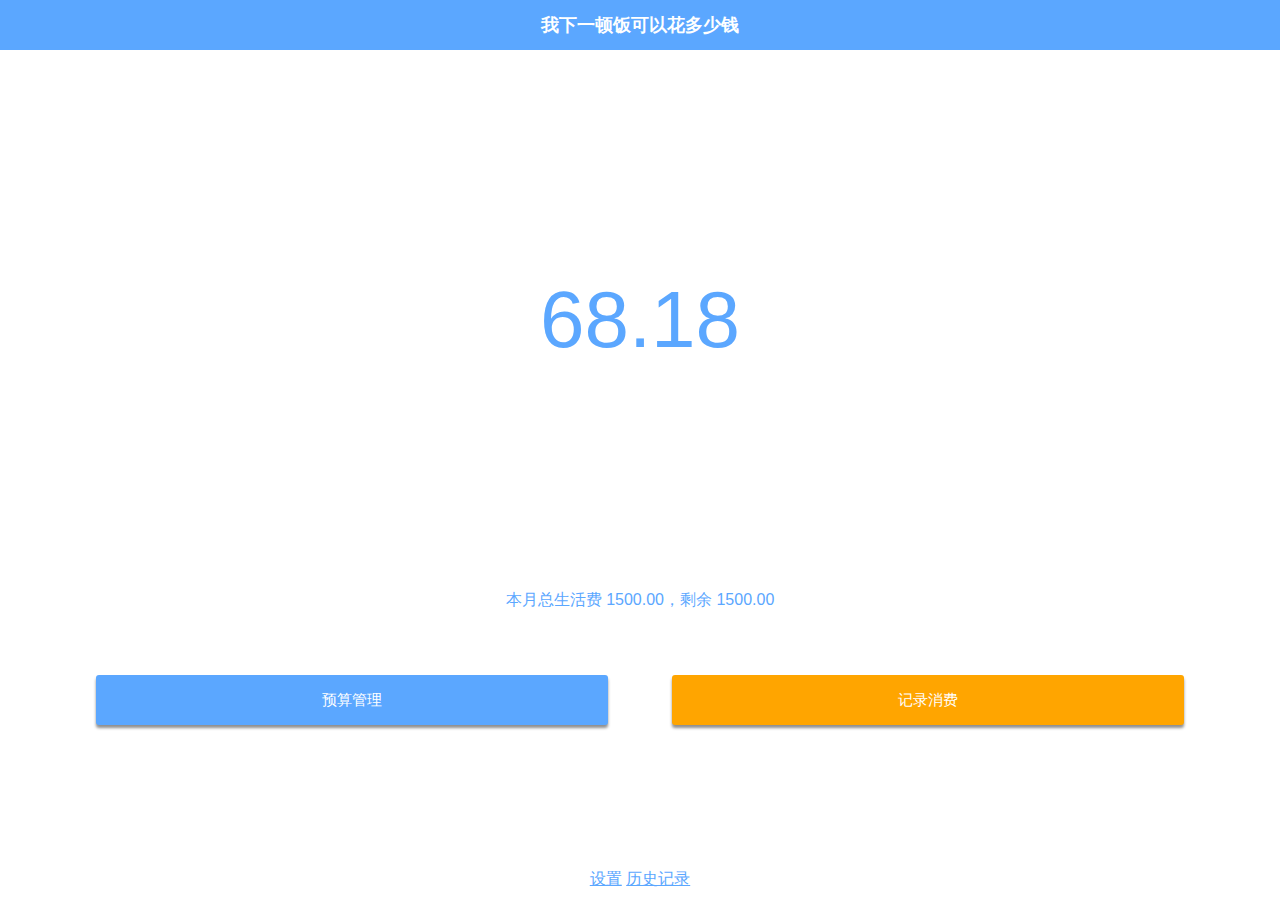
==== index.html @ 4fa92c4d "Add service worker" ====
<!DOCTYPE html>
<html lang="en">
<head>
    <meta charset="UTF-8">
    <meta name="viewport" content="width=device-width, initial-scale=1.0, user-scalable=no">
    <title>我下一顿饭可以花多少钱</title>
    <link rel="stylesheet" href="style.css">
    <script src="jquery-3.6.0.js"></script>
    <script src="sweetalert.min.js"></script>
    <script src="common.js"></script>
    <link rel="manifest" href="manifest.json" />
    <link rel="icon" href="/icon.png" type="image/png" />
    <style>
        .next{
            width: 100%;
            text-align: center;
        }
        #nextmoney{
            font-size: 80px;
            color: var(--theme);
            line-height: 60vh;
        }
        
    </style>
</head>
<body>
    <div class="header"><p>我下一顿饭可以花多少钱</p></div>
    <div class="next">
        <p id="nextmoney">0.00</p>
        <p class="themetext">本月总生活费 <span id="total">0</span>，剩余 <span id="estimate">0</span></p>
        
    </div>
    <div class="warn" style="display: none; text-align: center; margin: auto; font-size: 14px; line-height: 24px; color: red;">
        <img src="warn.png" width="24px" height="24px" align="left" alt=""><span id="warntxt">警告</span>
    </div>
    <div class="buttons">
        <button id="btnbudget"  class="largebutton commonbutton buttonblue">预算管理</button>
        <button id="btnconsume" class="largebutton commonbutton buttonorange">记录消费</button>
    </div>
    <div class="flexspace"></div>
    <div class="links">
        <a href="setting.html">设置</a> <a href="history.html">历史记录</a>
    </div>
    <script>
        $("#nextmoney").text(NextCalc.formatNumber(NextCalc.computeNext()));
        $("#estimate").text(NextCalc.formatNumber(NextCalc.getAvailableAmount()));
        $("#total").text(NextCalc.formatNumber(NextCalc.totalAmount));
        
        $("#btnbudget").click(()=>{
            window.location.href="add.html";
        });
        $("#btnconsume").click(()=>{
            window.location.href="consume.html";
        });
        var warn = NextCalc.getWarnLevel();
        if(warn>0){
            $(".warn").show();
            if(warn==1){
                $("#warntxt").text("本月预算已超支，可能会在月末之前耗尽，请调整支出。");
            }
            if(warn==2){
                $("#warntxt").text("预算已耗尽。");
            }
        }
    </script>
</body>
</html>
---- style.css ----
*{
    margin: 0px;
    padding: 0px;
    list-style: none;
    font-family: sans-serif;
    --theme: rgb(91, 167, 255);
    --theme-dark: rgb(41, 87, 125);
}

body{
    width: 100vw;
    height: 100vh;
    display: flex;
    flex-direction: column;
}
        
.back{
    display: block;
    float: left;
    width: 50px;
    height: 50px;
    text-align: center;
    font-family: monospace;
}
a{
    color: var(--theme);
}
.links{
    text-align: center;
    padding: 10px;
}
.buttons{
    width: 90%;
    margin: 5%;
    display: flex;
    flex-direction: row;
    justify-content: space-around;
}
.largebutton{
    width: 40vw;
    height: 50px;
    font-size: 20px;
    line-height: 50px;
    
}
.buttonblue{
    background-color: var(--theme);
}
.buttonblue:active{
    background-color: var(--theme-dark);
}

.buttonorange{
    background-color: orange;
}        
.buttonorange:active{
    background-color: darkorange;
}
.header{
    width: 100%;
    height: 50px;
    box-sizing: border-box;
    line-height: 50px;
    background-color: var(--theme);
}
.header>*{
    text-align: center;
    font-weight: bolder;
    font-size: 18px;
    color: white;
}

.themetext{
    color:var(--theme);
}

.commonbutton{
    color: white;
    font-size: 15px;
    line-height: 30px;
    border-style: none;
    border-radius: 3px;
    text-align: center;
}

.commonbutton{
    box-shadow: 0px 3px 3px 0px rgba(0, 0, 0, 0.445);
    transition: 400ms;
}

.commonbutton:focus{
    
    border-style: none;
}
.commonbutton:active{
    border-style: none;
    box-shadow: 0px 3px 8px 0px rgba(0, 0, 0, 0.445);
    transition: 400ms;
}


.flexspace{
    flex-grow: 1;
}

.input{
    margin: 5px;
    margin-left: 20px;
    margin-right: 20px;
    height: 80px;
    padding: 10px;
    text-align: left;
    border-bottom: solid var(--theme) 2px;
    overflow: auto;
}
.hint{
    font-size: 30px;
    margin-left: 20px;
}
#input{
    font-size: 60px;
}

.key{
    margin: 3px;
    border-radius: 3px;
    background-color: white;
    font-size: 40px;
    font-weight: bolder;
    display: flex;
    justify-content: center;
    align-items: center;
}


.key:active{
    background-color: lightgray;
}

.btnok{
    background-color: var(--theme);
}
.btnok:active{
    background-color: var(--theme-dark);
}
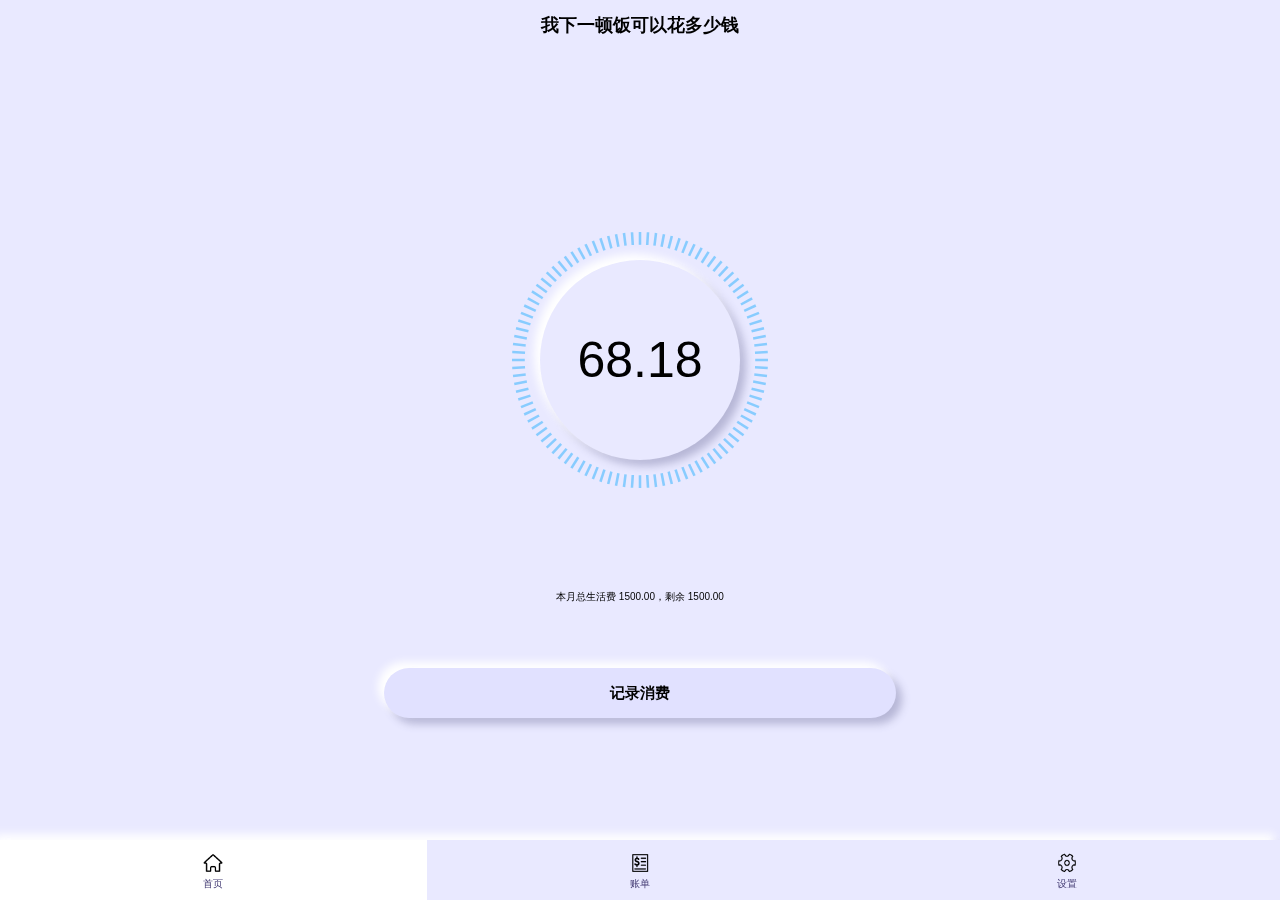
==== commit bbd5e684: "Update UI" ====
--- a/index.html
+++ b/index.html
@@ -1,54 +1,115 @@
 <!DOCTYPE html>
-<html lang="en">
+<html lang="zh">
 <head>
     <meta charset="UTF-8">
     <meta name="viewport" content="width=device-width, initial-scale=1.0, user-scalable=no">
     <title>我下一顿饭可以花多少钱</title>
-    <link rel="stylesheet" href="style.css">
-    <script src="jquery-3.6.0.js"></script>
-    <script src="sweetalert.min.js"></script>
-    <script src="common.js"></script>
-    <link rel="manifest" href="manifest.json" />
-    <link rel="icon" href="/icon.png" type="image/png" />
+    <link rel="stylesheet" href="css/style.css">
+    <script src="lib/jquery-3.6.0.js"></script>
+    <script src="lib/sweetalert.min.js"></script>
+    <script src="js/common.js"></script>
+    <link rel="manifest" href="manifest.webmanifest" />
+    <link rel="icon" href="img/icon.png" type="image/png" />
     <style>
         .next{
             width: 100%;
             text-align: center;
+            flex: 0 0 60%;
+            height: 60vh;
         }
         #nextmoney{
-            font-size: 80px;
-            color: var(--theme);
-            line-height: 60vh;
+            font-size: 50px;
+            color: black;
+            position: absolute;
+            left: 50%;    
+		    top:40%;     
+		    transform:translate(-50%,-50%);
         }
         
+
+        .canvasprogress{
+            position: absolute;
+            left: calc(50% - 128px);
+            top: calc(40% - 128px);
+            z-index: -999;
+        }
+
+        .statisticstext{
+            font-size: 10px;
+            text-align: center;
+        }
+        .circlebg{
+            width: 200px;
+            height: 200px;
+            position: absolute;
+            left: calc(50% - 100px);
+            background-clip: border-box;
+            border-radius: 100%;
+            background-color: rgb(233, 233, 255);
+            top: calc(40% - 100px);
+            z-index: -498;
+        }
+
     </style>
 </head>
 <body>
-    <div class="header"><p>我下一顿饭可以花多少钱</p></div>
+	
+	<script>
+	let deferredPrompt;
+
+	window.addEventListener('beforeinstallprompt', (e) => {
+		//e.preventDefault();
+		deferredPrompt = e;
+		//showInstallPromotion();
+		console.log(`'beforeinstallprompt' event was fired.`);
+	});
+	</script>
+
+    <div class="header2"><p>我下一顿饭可以花多少钱</p></div>
     <div class="next">
+        <canvas class="canvasprogress" width="256" height="256" id="progress"></canvas>
+        <div class="circlebg bumpshadow">
+
+        </div>
         <p id="nextmoney">0.00</p>
-        <p class="themetext">本月总生活费 <span id="total">0</span>，剩余 <span id="estimate">0</span></p>
         
     </div>
-    <div class="warn" style="display: none; text-align: center; margin: auto; font-size: 14px; line-height: 24px; color: red;">
-        <img src="warn.png" width="24px" height="24px" align="left" alt=""><span id="warntxt">警告</span>
+    
+    <p class="statisticstext">本月总生活费 <span id="total">0</span>，剩余 <span id="estimate">0</span></p>
+    <div class="warn" style="display: none; text-align: center; margin: auto; font-size: 10px; line-height: 24px; color: red;">
+        <img src="img/warn.png" width="24px" height="24px" align="left" alt=""><span id="warntxt">警告</span>
     </div>
     <div class="buttons">
-        <button id="btnbudget"  class="largebutton commonbutton buttonblue">预算管理</button>
-        <button id="btnconsume" class="largebutton commonbutton buttonorange">记录消费</button>
+        <!-- <button id="btnbudget"  class="largebutton commonbutton  bumpshadow">预算管理</button> -->
+        <button id="btnconsume" class="largebutton commonbutton  bumpshadow">记录消费</button>
     </div>
     <div class="flexspace"></div>
-    <div class="links">
-        <a href="setting.html">设置</a> <a href="history.html">历史记录</a>
+
+    <div class="bottomnav bumpshadow">
+        <a href="index.html" class="selected navitem">
+            <img src="img/menu-home-normal.png" alt="" width="20" height="20">
+            <p>首页</p>
+        </a>
+
+
+        <a href="history.html" class="navitem">
+            <img src="img/bill.png" alt="" width="20" height="20">
+            <p>账单</p>
+        </a>
+        
+        <a href="setting.html" class="navitem">
+            <img src="img/setting-copy.png" alt="" width="20" height="20">
+            <p>设置</p>
+        </a>
     </div>
+
+
+
     <script>
         $("#nextmoney").text(NextCalc.formatNumber(NextCalc.computeNext()));
         $("#estimate").text(NextCalc.formatNumber(NextCalc.getAvailableAmount()));
         $("#total").text(NextCalc.formatNumber(NextCalc.totalAmount));
         
-        $("#btnbudget").click(()=>{
-            window.location.href="add.html";
-        });
         $("#btnconsume").click(()=>{
             window.location.href="consume.html";
         });
@@ -62,6 +123,45 @@
                 $("#warntxt").text("预算已耗尽。");
             }
         }
+
+
+        var canvas = document.getElementById("progress");
+        var graphics = canvas.getContext("2d");
+        
+        function drawPercentage(_cg,width,height,donecolor,undonecolor,progress){
+            var cg=_cg;
+            cg.clearRect(0,0,width,height);
+            cg.translate(width/2,height/2);
+            var step = Math.PI * 2 / 100;
+            for (let i = 0; i < 100; i++) {
+                if(i<progress){
+                    cg.fillStyle=donecolor;
+                }
+                else{
+                    cg.fillStyle=undonecolor;
+                }
+                var barWidth = width / 100;
+                var barHeight = width / 20;
+                cg.fillRect(-barWidth / 2 ,-height/2,barWidth,barHeight)
+                cg.rotate(step);
+            }
+            cg.resetTransform();
+        }
+
+        var canvas_progress_count = 0;
+        var canvas_progress_target =100 - Math.round( NextCalc.getAvailableAmount() /NextCalc.totalAmount  * 100);
+
+        var canvas_anim = function(){
+            drawPercentage(graphics,256,256,"#47B","#8cf",canvas_progress_count);
+            canvas_progress_count++;
+            if(canvas_progress_count<=canvas_progress_target){
+                setTimeout(canvas_anim,16);
+            }
+        }
+        drawPercentage(graphics,256,256,"#47B","#8cf",canvas_progress_count);
+        setTimeout(canvas_anim,200);
     </script>
+
+    <script async src="js/version.js"></script>
 </body>
 </html>--- a/css/style.css
+++ b/css/style.css
@@ -0,0 +1,188 @@
+*{
+    margin: 0px;
+    padding: 0px;
+    list-style: none;
+    font-family: sans-serif;
+    --theme: rgb(91, 167, 255);
+    --theme-dark: rgb(41, 87, 125);
+}
+
+.bumpshadow{
+    box-shadow: -6px -6px 9px white, 6px 6px 9px rgb(182, 182, 214);
+}
+
+.shrinkshadow{
+    box-shadow: -4px -4px 6px white inset, 4px 4px 6px rgb(182, 182, 214) inset;
+}
+
+body{
+    width: 100vw;
+    height: 100vh;
+    overflow: hidden;
+    display: flex;
+    flex-direction: column;
+    background-color: rgb(233, 233, 255);
+    box-sizing: border-box;
+}
+.back{
+    display: block;
+    float: left;
+    width: 50px;
+    height: 50px;
+    text-align: center;
+    font-family: monospace;
+}
+
+a{
+    color: var(--theme);
+}
+
+
+.bottomnav{
+    height: 60px;
+    display: flex;
+    flex-direction: row;
+    overflow: hidden;
+}
+
+.navitem{
+    box-sizing: border-box;
+    flex-grow: 1;
+    height: 60px;
+    display: flex;
+    justify-content: center;
+    justify-items: center;
+    align-content: center;
+    align-items: center;
+    flex-direction: column;
+}
+.navitem:link{
+    text-decoration: none;
+}
+
+.navitem>*{
+    color: rgb(68, 60, 116);
+    font-size: 10px;
+}
+.navitem>img{
+    width: 28px;
+    height: 28px;
+    transform: scale(0.7,0.7);
+}
+.selected{
+    background-color: rgb(255, 255, 255);
+}
+
+.header2{
+    height: 50px;
+    box-sizing: border-box;
+    line-height: 50px;
+}
+
+.header2>*{
+    text-align: center;
+    font-weight: bolder;
+    font-size: 18px;
+    color: black;
+}
+
+.links{
+    text-align: center;
+    padding: 10px;
+}
+.buttons{
+    width: 90%;
+    margin: 5%;
+    display: flex;
+    flex-direction: row;
+    justify-content: space-around;
+}
+.largebutton{
+    width: 40vw;
+    height: 50px;
+    font-size: 20px;
+    line-height: 50px;
+    
+}
+.header{
+    width: 100%;
+    height: 50px;
+    box-sizing: border-box;
+    line-height: 50px;
+    background-color: var(--theme);
+}
+.header>*{
+    text-align: center;
+    font-weight: bolder;
+    font-size: 18px;
+    color: white;
+}
+
+.themetext{
+    color:var(--theme);
+}
+
+.commonbutton{
+    font-weight: bold;
+    font-size: 15px;
+    line-height: 30px;
+    border-style: none;
+    border-radius: 100px;
+    text-align: center;
+    background-color: rgb(225, 225, 255);
+}
+
+.commonbutton{
+    transition: 400ms;
+}
+
+.commonbutton:focus{
+    border-style: none;
+}
+.commonbutton:active{
+    border-style: none;
+    box-shadow: -2px -2px 3px white, 2px 2px 3px rgb(182, 182, 214);
+    background-color: rgb(211, 211, 238);
+    transition: 400ms;
+}
+
+
+.flexspace{
+    flex-grow: 1;
+}
+
+.input{
+    margin: 5px;
+    margin-left: 20px;
+    margin-right: 20px;
+    height: 80px;
+    padding-left: 30px;
+    padding-right: 30px;
+    text-align: right;
+    overflow: auto;
+    border-radius: 80px;
+}
+.hint{
+    font-size: 30px;
+    margin-left: 20px;
+}
+#input{
+    font-size: 60px;
+}
+
+.key{
+    margin: 6px;
+    border-radius: 50px;
+    font-size: 30px;
+    font-weight: 100;
+    display: flex;
+    justify-content: center;
+    align-items: center;
+    transition-duration: 300ms;
+    box-shadow: -6px -6px 9px white, 6px 6px 9px rgb(182, 182, 214);
+}
+
+.key:active{
+    box-shadow: -2px -2px 3px white, 2px 2px 3px rgb(182, 182, 214);
+    transition-duration: 300ms;
+}
